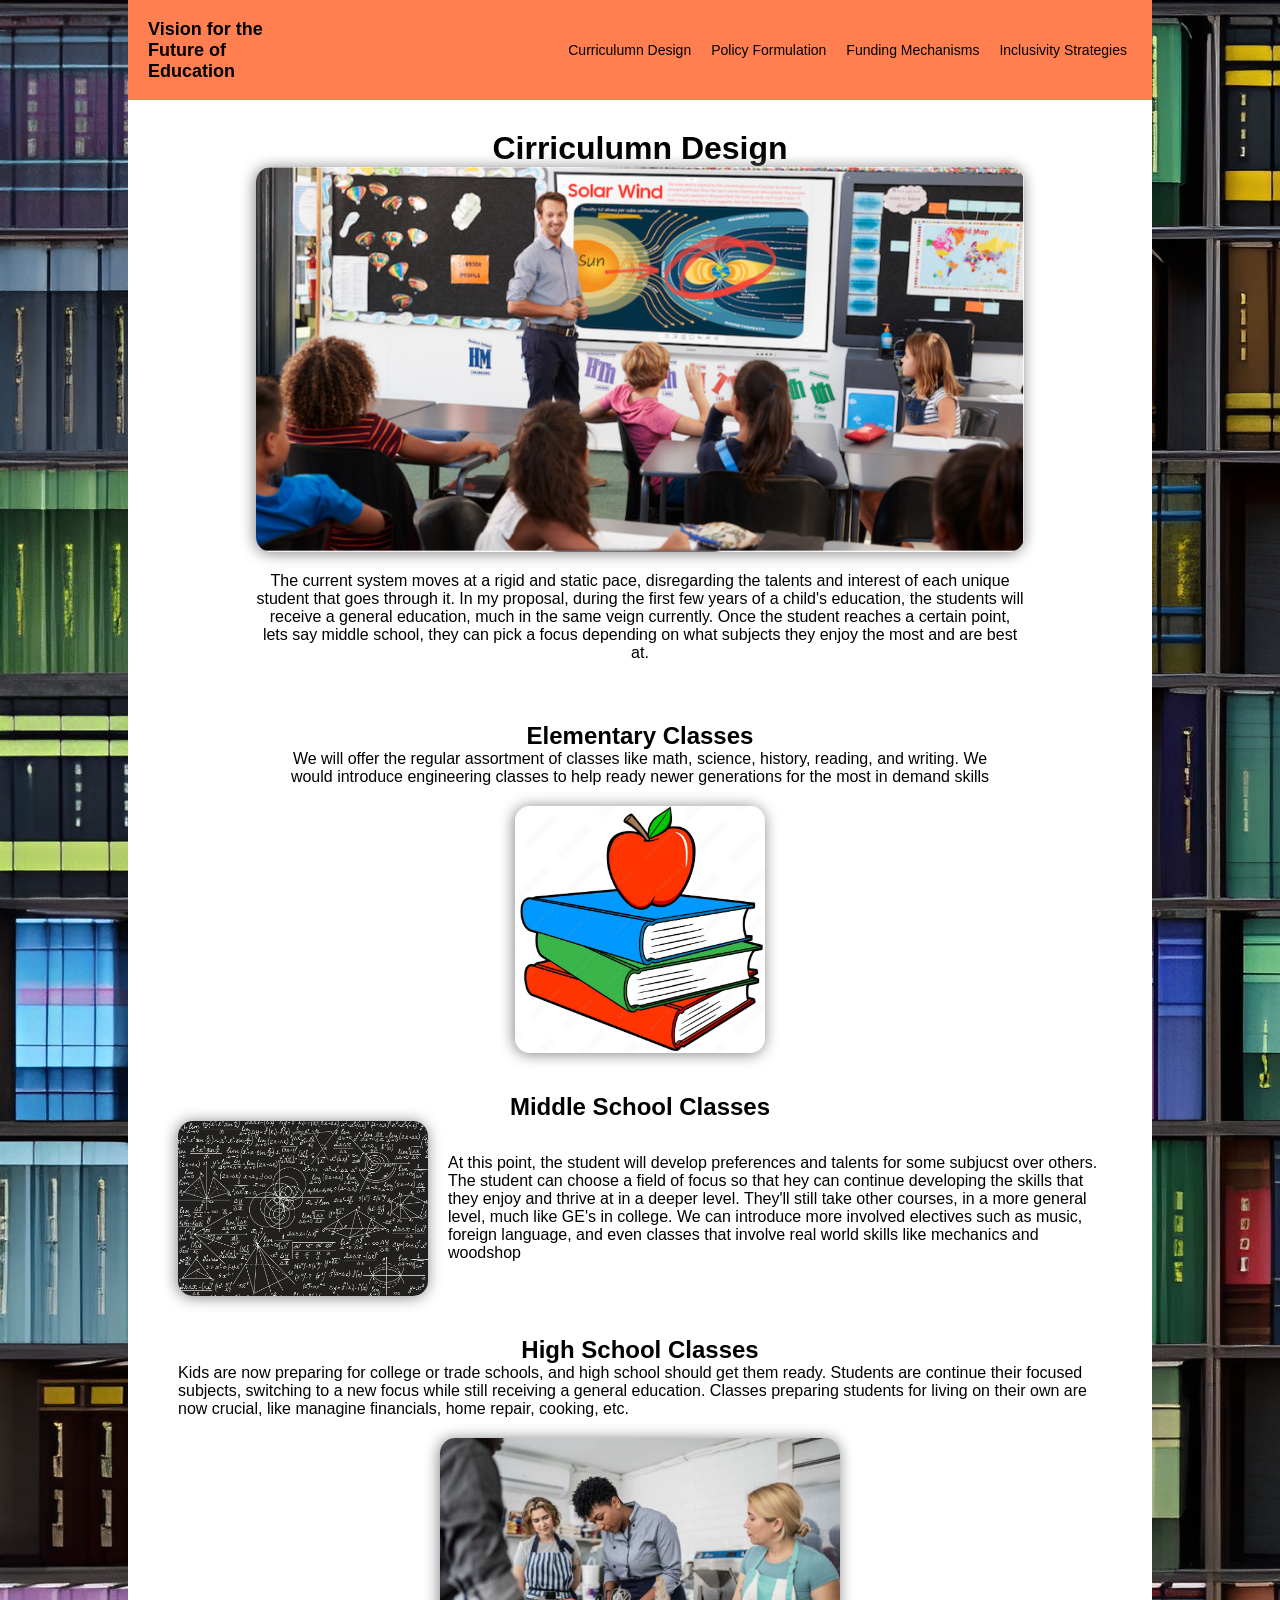
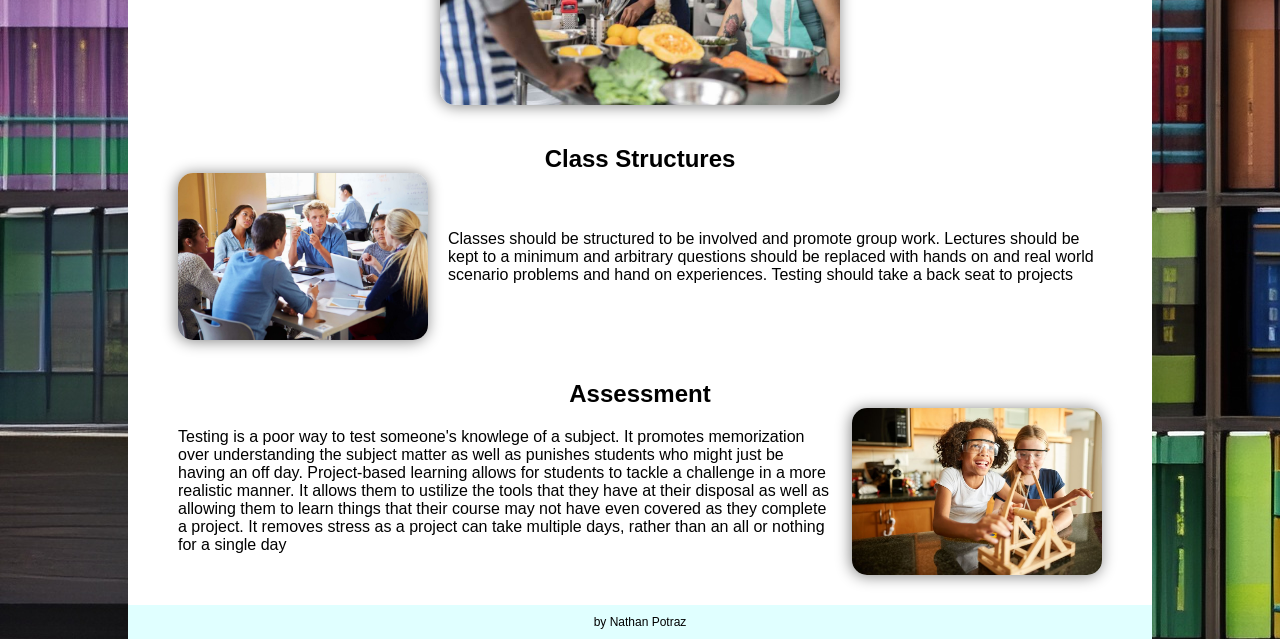
==== curriculum.html @ 0c66357b "Initial commit" ====
<!doctype html>
<html lang="en">
  <head>
    <meta charset="UTF-8" />
    <meta name="viewport" content="width=device-width, initial-scale=1" />
    <title>Cirriculumn Design</title>
    <link href="css/style.css" rel="stylesheet" />
  </head>
  <body>
    <div class="header">
      <a class="home" href="index.html">Vision for the Future of Education</a>
      <ul>
        <li><a href="curriculum.html">Curriculumn Design</a></li>
        <li><a href="policy.html">Policy Formulation</a></li>
        <li><a href="funding.html">Funding Mechanisms</a></li>
        <li><a href="inclusive.html">Inclusivity Strategies</a></li>
      </ul>
    </div>
    <div class="info">
      <h1>Cirriculumn Design</h1>
      <img class="heroimg" src="images/curricclass.png" alt="" />
      <p class="introtext">
        The current system moves at a rigid and static pace, disregarding the
        talents and interest of each unique student that goes through it. In my
        proposal, during the first few years of a child's education, the
        students will receive a general education, much in the same veign
        currently. Once the student reaches a certain point, lets say middle
        school, they can pick a focus depending on what subjects they enjoy the
        most and are best at.
      </p>

      <h2>Elementary Classes</h2>
      <div class="infosingle">
        <p style="padding: 0 10%; text-align: center;">
          We will offer the regular assortment of classes like math, science,
          history, reading, and writing. We would introduce engineering classes
          to help ready newer generations for the most in demand skills
        </p>
        <img class="infoimg" src="images/elemapple.png" alt="">
      </div>

      <h2>Middle School Classes</h2>
      <div class="infosection leftimg">
        <img src="images/middlemath.png" alt="" class="infoimg">
        <p>
          At this point, the student will develop preferences and talents for
          some subjucst over others. The student can choose a field of focus so
          that hey can continue developing the skills that they enjoy and thrive
          at in a deeper level. They'll still take other courses, in a more
          general level, much like GE's in college. We can introduce more
          involved electives such as music, foreign language, and even classes
          that involve real world skills like mechanics and woodshop
        </p>
      </div>

      <h2>High School Classes</h2>
      <div class="infosingle">
        <p>
          Kids are now preparing for college or trade schools, and high school
          should get them ready. Students are continue their focused subjects,
          switching to a new focus while still receiving a general education.
          Classes preparing students for living on their own are now crucial,
          like managine financials, home repair, cooking, etc.
        </p>
        <img class="cookimg" src="images/highcook.png" alt="">
      </div>

      <h2>Class Structures</h2>
      <div class="infosection leftimg">
        <img class="infoimg" src="images/structgroup.png" alt="">
        <p>
          Classes should be structured to be involved and promote group work.
          Lectures should be kept to a minimum and arbitrary questions should be
          replaced with hands on and real world scenario problems and hand on
          experiences. Testing should take a back seat to projects
        </p>
      </div>

      <h2>Assessment</h2>
      <div class="infosection rightimg">
        <p>
          Testing is a poor way to test someone's knowlege of a subject. It
          promotes memorization over understanding the subject matter as well as
          punishes students who might just be having an off day. Project-based
          learning allows for students to tackle a challenge in a more realistic
          manner. It allows them to ustilize the tools that they have at their
          disposal as well as allowing them to learn things that their course 
          may not have even covered as they complete a project. It removes 
          stress as a project can take multiple days, rather than an all or
          nothing for a single day
        </p>
        <img class="infoimg" src="images/assessproj.png" alt="">
      </div>
    </div>
    <div class="footer">
      <p>by Nathan Potraz</p>
    </div>
  </body>
</html>
---- css/style.css ----
* {
  margin: 0;
  padding: 0;
}

body {
  background-image: url("../images/bookbg.png");
  font-family: Arial, Helvetica, sans-serif;
  min-height: 100vh;
  display: flex;
  flex-direction: column;
}

img {
  border-radius: 15px;
  box-shadow: -1px 1px 15px gray;
}

.header a {
  color: black;
  text-align: center;
  text-decoration: none;
  font-size: 14px;
  padding: 100rx 5px;
}

a.home {
  font-size: 18px;
  max-width: 150px;
  text-align: left;
  font-weight: bolder;
}

.header,
.footer,
.info {
  margin: 0 10%;
  padding: 0 20px;
}

.header {
  background-color: coral;
  height: 100px;
  display: flex;
  justify-content: space-between;
  align-items: center;
}

.header ul {
  display: flex;
  align-items: center;
  height: 100%;
  list-style: none;
  gap: 10px;
}

.header li {
  display: flex;
  gap: 5px;
  align-items: center;
  height: 50%;
  border-radius: 5px;
  padding: 0 5px;
}

.header li:hover {
  background-color: gainsboro;
}

.content,
.info {
  display: flex;
  background-color: white;
  flex-grow: 1;
  flex-shrink: 1;
  margin: 0 10%;
  padding: 0 20px;
  padding: 30px 0;
}

.content {
  flex-wrap: wrap;
  justify-content: center;
  align-items: start;
  gap: 20px 50px;
  text-align: center;
}

.content img {
  width: 350px;
  height: 200px;
}

.content p {
  padding-top: 10px;
  font-size: 14px;
}

.card {
  max-width: 350px;
  display: flex;
  flex-direction: column;
  align-items: center;
}

.footer {
  background-color: lightcyan;
  display: flex;
  justify-content: center;
  align-items: center;
  margin: 0 10%;
  padding: 10px 20px;
}

.footer p {
  font-size: 12px;
}

.info {
  display: flex;
  flex-direction: column;
  align-items: center;
}

.info h1 {
  text-align: center;
}

.info h2 {
  padding-top: 40px;
}

.introtext {
  width: 75%;
  padding: 20px;
  text-align: center;
}

.heroimg {
  width: 75%;
}

.rightimg {
  flex-wrap: wrap;
}

.leftimg {
  flex-wrap: wrap-reverse;
}

.infosection, .infosingle {
  display: flex;
  padding: 10px 30px;
  justify-content: center;
  align-items: center;
  gap: 20px;
  padding: 0 50px;
}

.infosingle {
  flex-direction: column;
}

.infosection p {
  flex: 1;
  min-width: 60%;
}

.infoimg {
  flex: 1;
  max-width: 250px;
}

.cookimg {
  width: 400px;
}
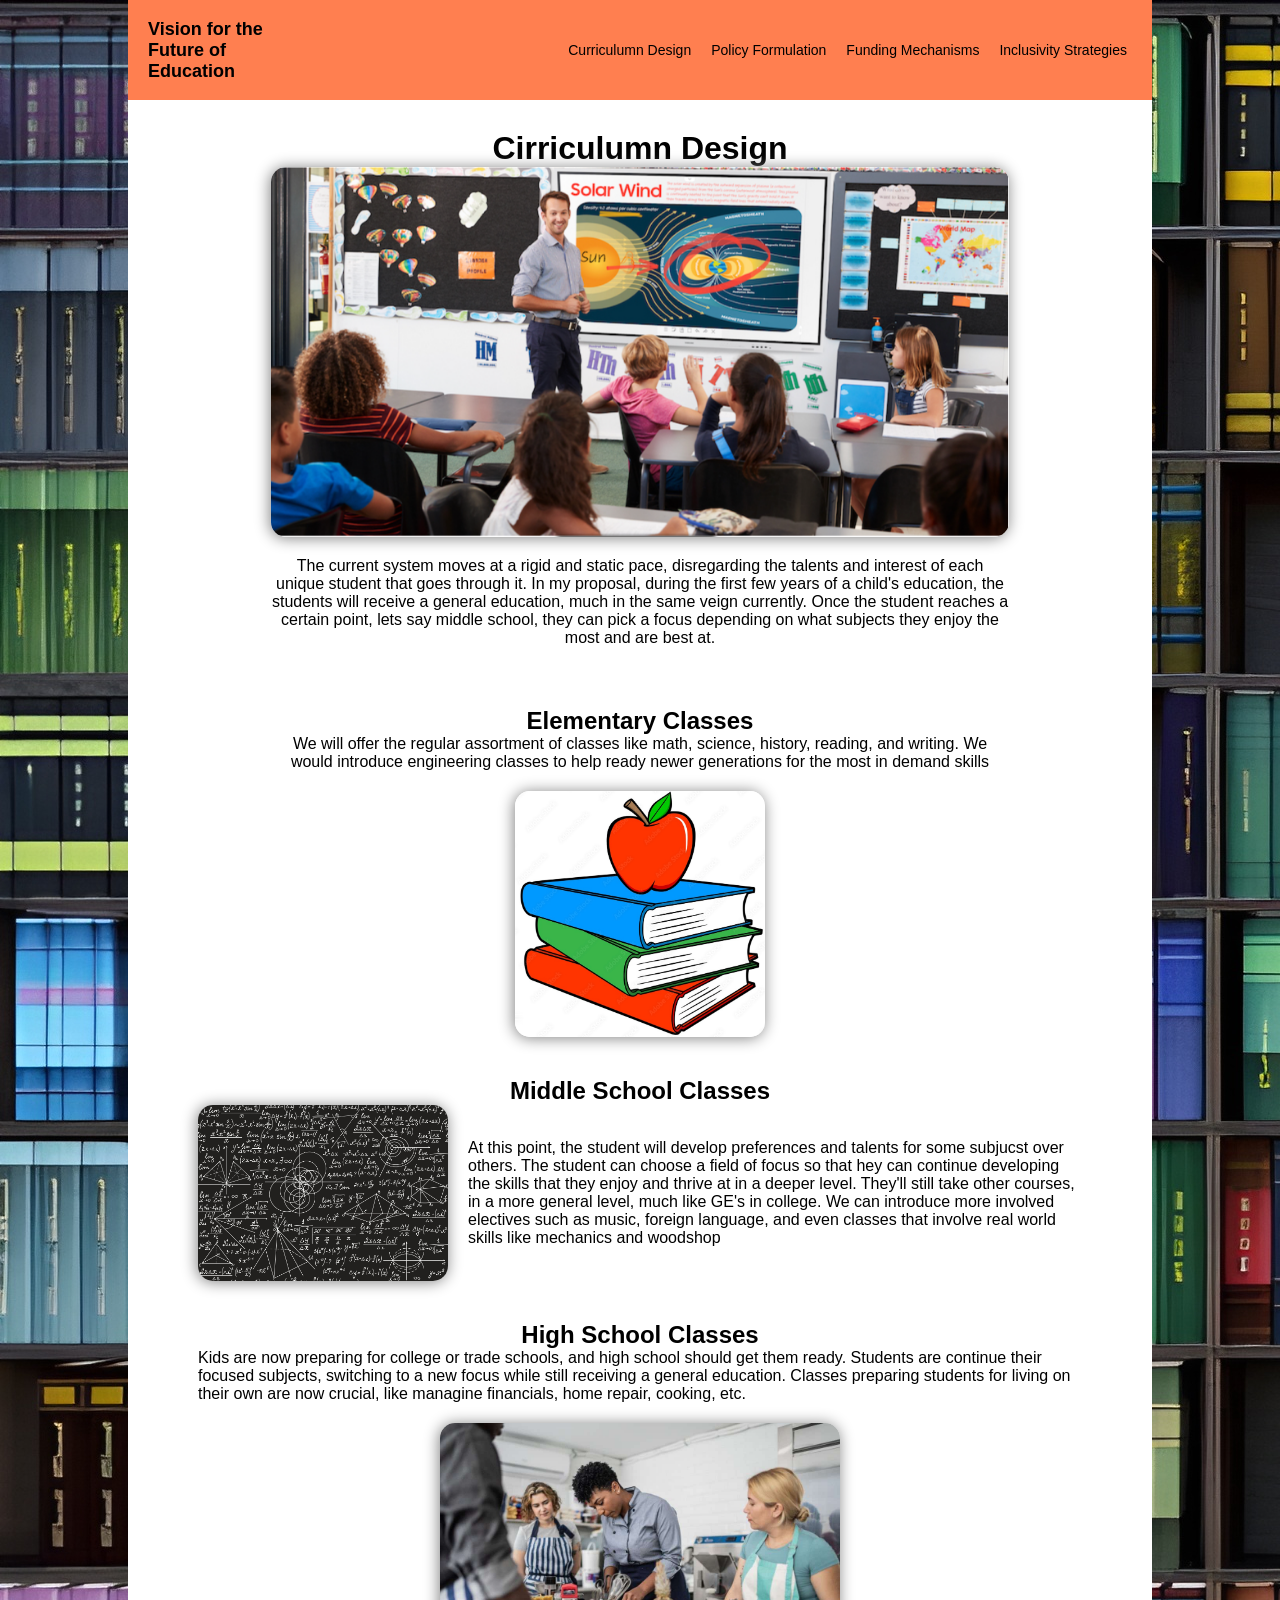
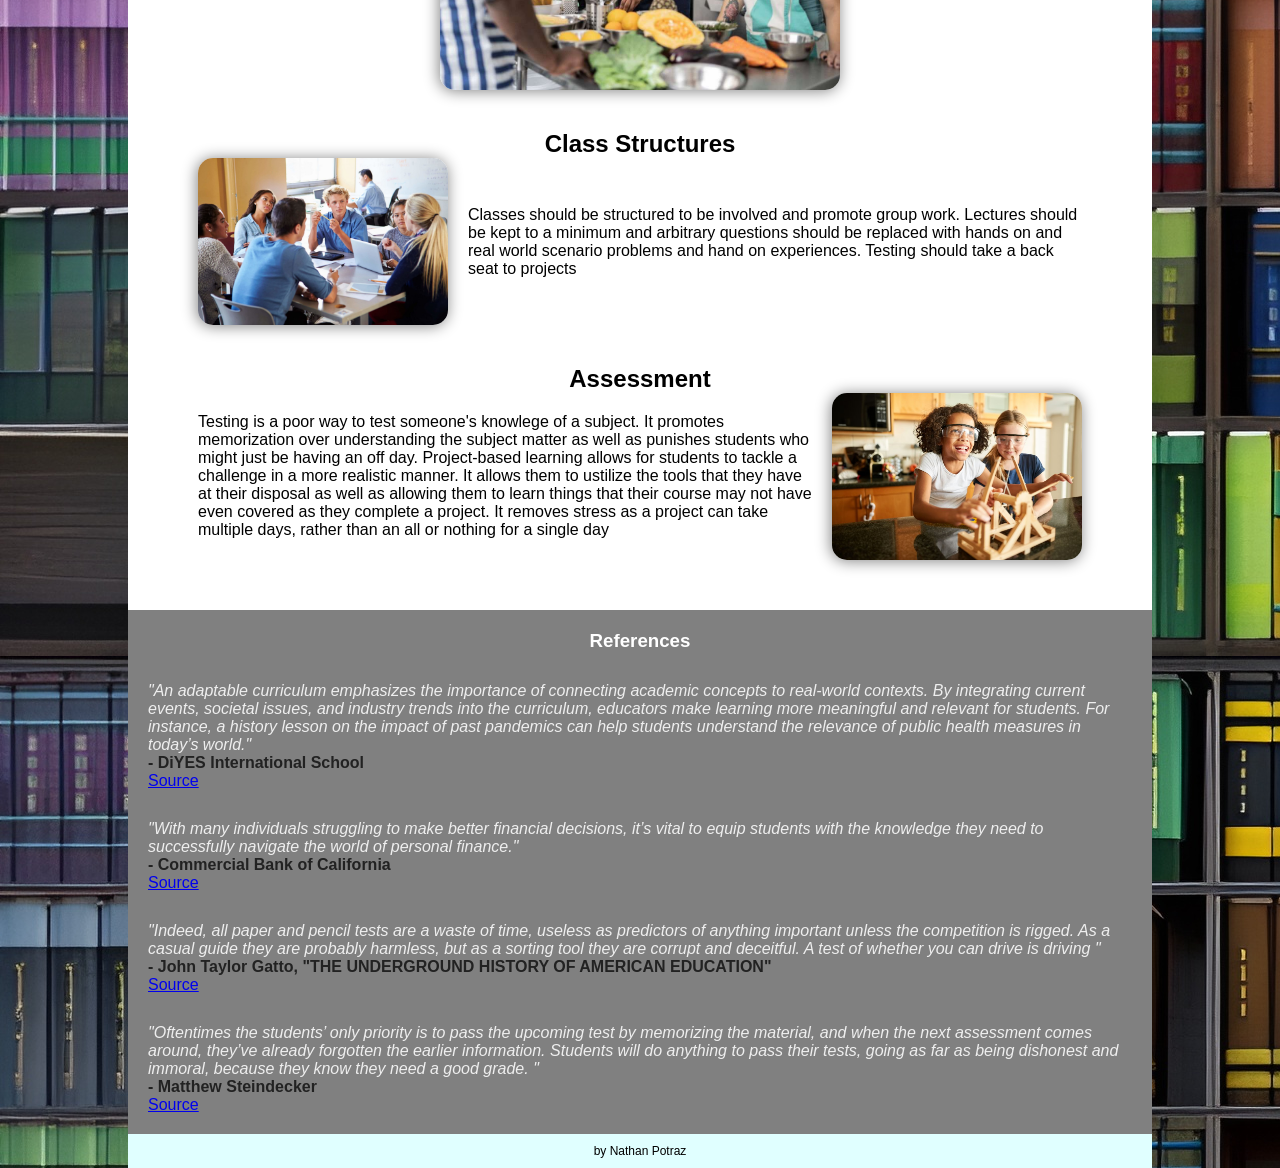
==== commit 52a286b5: "Added some references" ====
--- a/curriculum.html
+++ b/curriculum.html
@@ -31,17 +31,17 @@
 
       <h2>Elementary Classes</h2>
       <div class="infosingle">
-        <p style="padding: 0 10%; text-align: center;">
+        <p style="padding: 0 10%; text-align: center">
           We will offer the regular assortment of classes like math, science,
           history, reading, and writing. We would introduce engineering classes
           to help ready newer generations for the most in demand skills
         </p>
-        <img class="infoimg" src="images/elemapple.png" alt="">
+        <img class="infoimg" src="images/elemapple.png" alt="" />
       </div>
 
       <h2>Middle School Classes</h2>
       <div class="infosection leftimg">
-        <img src="images/middlemath.png" alt="" class="infoimg">
+        <img src="images/middlemath.png" alt="" class="infoimg" />
         <p>
           At this point, the student will develop preferences and talents for
           some subjucst over others. The student can choose a field of focus so
@@ -62,12 +62,12 @@
           Classes preparing students for living on their own are now crucial,
           like managine financials, home repair, cooking, etc.
         </p>
-        <img class="cookimg" src="images/highcook.png" alt="">
+        <img class="cookimg" src="images/highcook.png" alt="" />
       </div>
 
       <h2>Class Structures</h2>
       <div class="infosection leftimg">
-        <img class="infoimg" src="images/structgroup.png" alt="">
+        <img class="infoimg" src="images/structgroup.png" alt="" />
         <p>
           Classes should be structured to be involved and promote group work.
           Lectures should be kept to a minimum and arbitrary questions should be
@@ -84,12 +84,80 @@
           punishes students who might just be having an off day. Project-based
           learning allows for students to tackle a challenge in a more realistic
           manner. It allows them to ustilize the tools that they have at their
-          disposal as well as allowing them to learn things that their course 
-          may not have even covered as they complete a project. It removes 
+          disposal as well as allowing them to learn things that their course
+          may not have even covered as they complete a project. It removes
           stress as a project can take multiple days, rather than an all or
           nothing for a single day
         </p>
-        <img class="infoimg" src="images/assessproj.png" alt="">
+        <img class="infoimg" src="images/assessproj.png" alt="" />
+      </div>
+
+      <div class="references">
+        <h3>References</h3>
+        <p>
+          <em>
+            "An adaptable curriculum emphasizes the importance of connecting
+            academic concepts to real-world contexts. By integrating current
+            events, societal issues, and industry trends into the curriculum,
+            educators make learning more meaningful and relevant for students.
+            For instance, a history lesson on the impact of past pandemics can
+            help students understand the relevance of public health measures in
+            today’s world."
+          </em>
+          <br />
+          - DiYES International School
+        </p>
+        <a
+          href="https://medium.com/@diyesinternational/empowering-education-the-flexibility-and-adaptability-of-curriculum-to-meet-learners-needs-and-3c257883b5fa"
+          >Source</a
+        >
+
+        <p>
+          <em>
+            "With many individuals struggling to make better financial
+            decisions, it’s vital to equip students with the knowledge they need
+            to successfully navigate the world of personal finance."
+          </em>
+          <br />
+          - Commercial Bank of California
+        </p>
+        <a
+          href="https://cbcal.com/financial-literacy-importance-education/#:~:text=Students%20can%20learn%20the%20basics,can%20have%20long%2Dterm%20consequences"
+          >Source</a
+        >
+
+        <p>
+          <em
+            >"Indeed, all paper and pencil tests are a waste of time, useless as
+            predictors of anything important unless the competition is rigged.
+            As a casual guide they are probably harmless, but as a sorting tool
+            they are corrupt and deceitful. A test of whether you can drive is
+            driving "</em
+          >
+          <br />
+          - John Taylor Gatto, "THE UNDERGROUND HISTORY OF AMERICAN EDUCATION"
+        </p>
+        <a
+          href="https://archive.org/details/TheUndergroundHistoryOfAmericanEducation_643"
+          >Source</a
+        >
+
+        <p>
+          <em
+            >"Oftentimes the students’ only priority is to pass the upcoming
+            test by memorizing the material, and when the next assessment comes
+            around, they’ve already forgotten the earlier information. Students
+            will do anything to pass their tests, going as far as being
+            dishonest and immoral, because they know they need a good grade.
+            "</em
+          >
+          <br />
+          - Matthew Steindecker
+        </p>
+        <a
+          href="https://lionstale.org/9109/opinion/opinion-projects-help-students-learn-more-effectively-than-tests/"
+          >Source</a
+        >
       </div>
     </div>
     <div class="footer">
--- a/css/style.css
+++ b/css/style.css
@@ -75,7 +75,7 @@
   flex-shrink: 1;
   margin: 0 10%;
   padding: 0 20px;
-  padding: 30px 0;
+  padding-top: 30px;
 }
 
 .content {
@@ -148,7 +148,8 @@
   flex-wrap: wrap-reverse;
 }
 
-.infosection, .infosingle {
+.infosection,
+.infosingle {
   display: flex;
   padding: 10px 30px;
   justify-content: center;
@@ -174,3 +175,49 @@
 .cookimg {
   width: 400px;
 }
+
+.wip {
+  display: flex;
+  flex-direction: column;
+  background-color: white;
+  align-items: center;
+  justify-content: center;
+  flex-grow: 1;
+  flex-shrink: 1;
+  margin: 0 10%;
+  padding: 0 20px;
+  padding: 30px 0;
+  gap: 50px;
+}
+
+.wipimg {
+  justify-self: center;
+  align-self: center;
+  width: 75%;
+  max-width: 400px;
+  box-shadow: none;
+}
+
+.references {
+  padding: 20px;
+  width: 100%;
+  margin-top: 50px;
+  background-color: gray;
+}
+
+.references h3 {
+  text-align: center;
+  color: white;
+}
+
+.references p {
+  color: #222;
+  padding-top: 30px;
+  font-weight: bold;
+}
+
+
+em {
+  color: #eee;
+  font-weight: normal;
+}
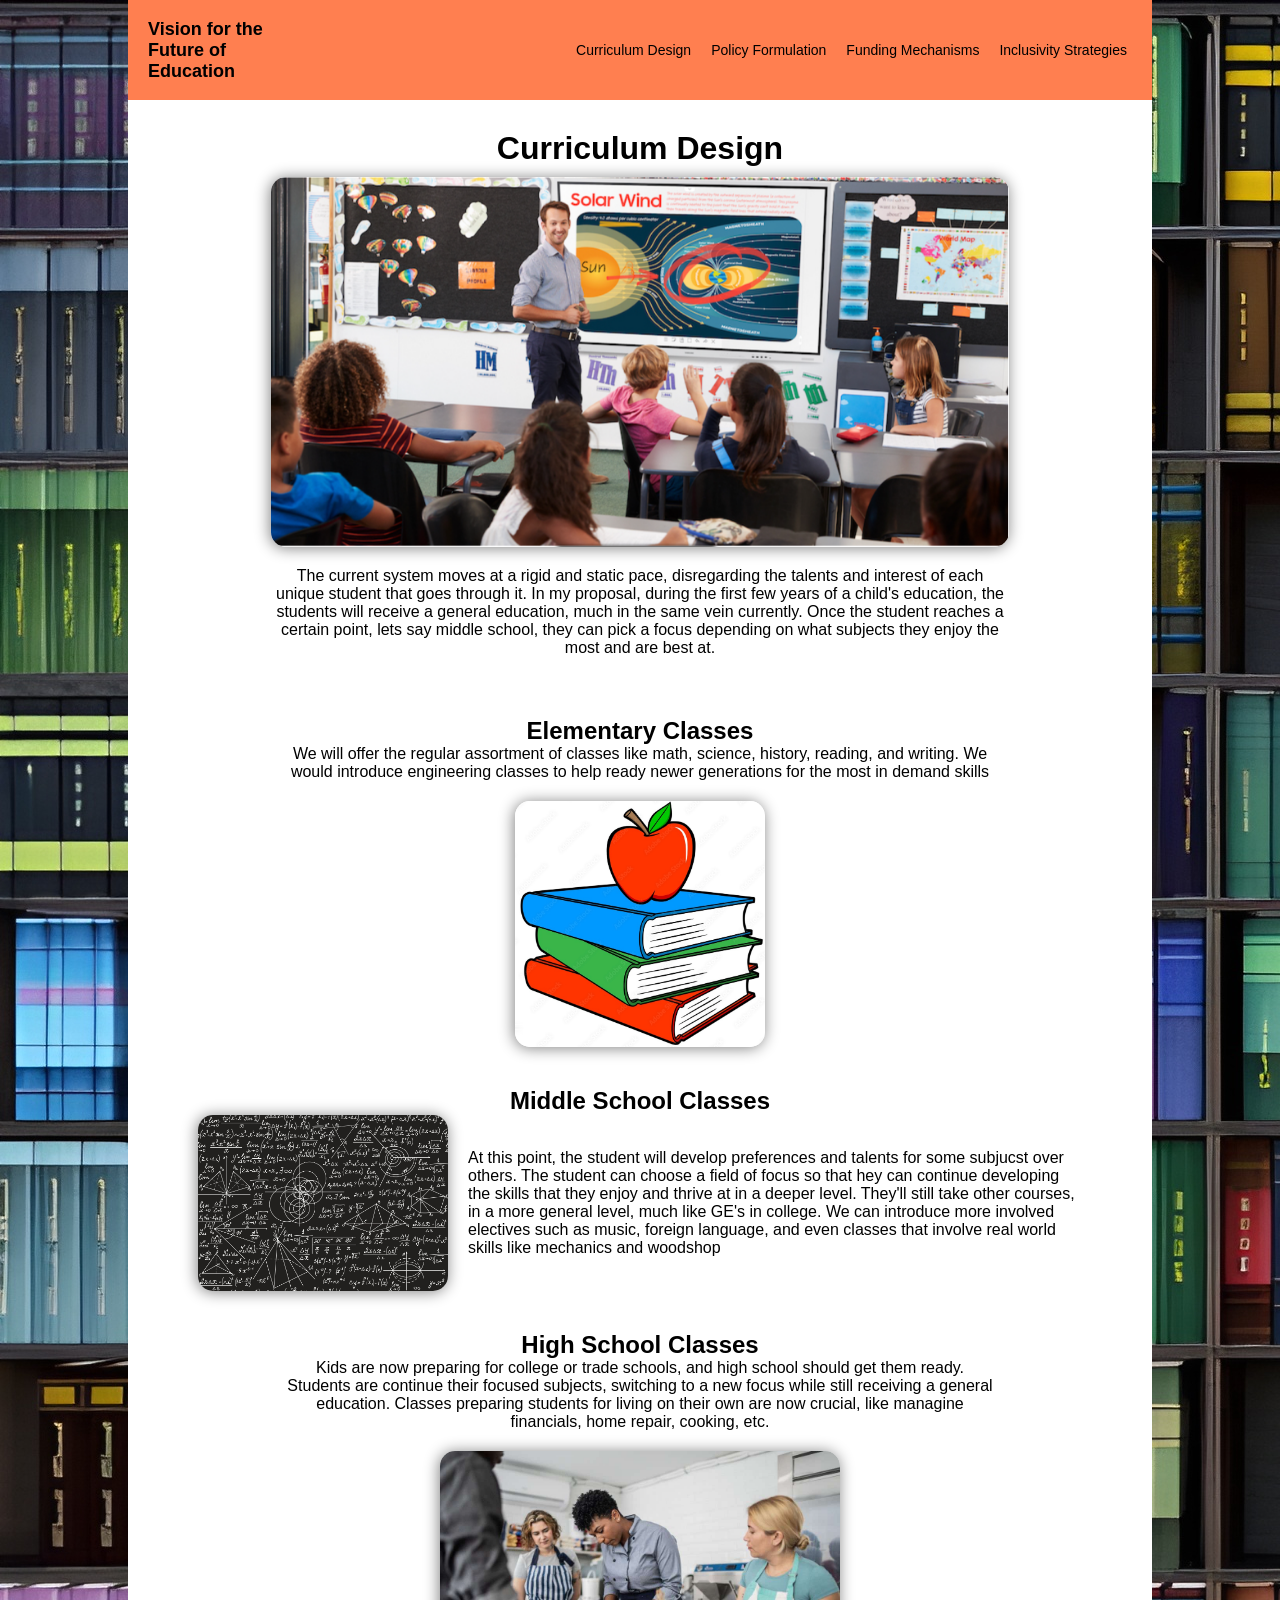
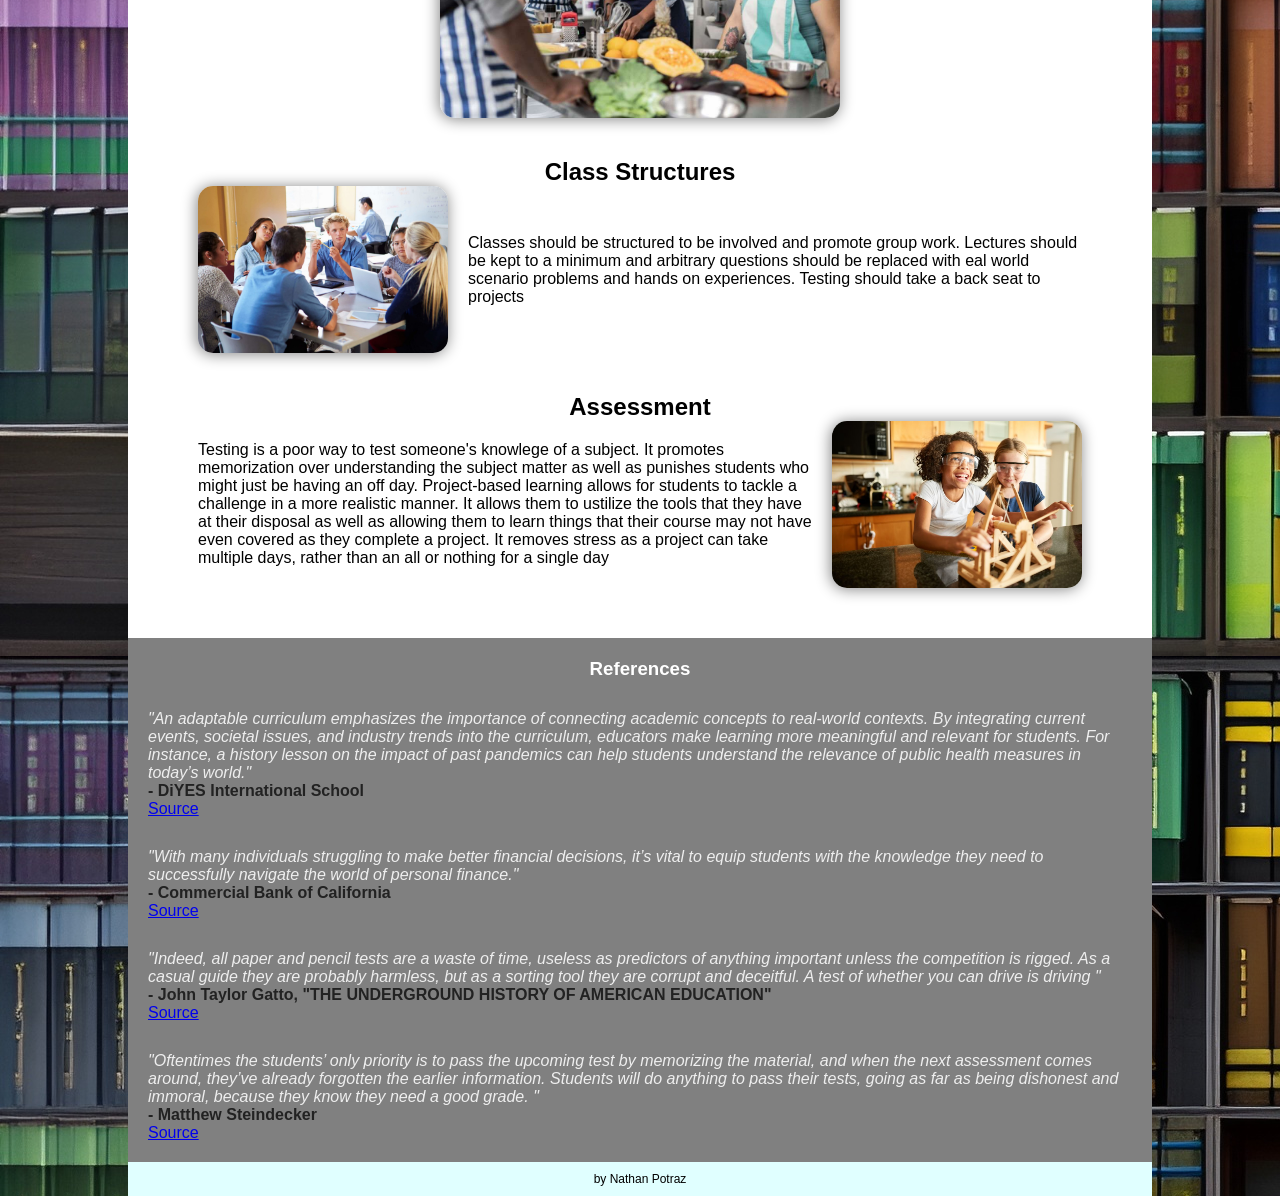
==== commit fa3744c0: "Finished Policy Formulation" ====
--- a/curriculum.html
+++ b/curriculum.html
@@ -3,27 +3,27 @@
   <head>
     <meta charset="UTF-8" />
     <meta name="viewport" content="width=device-width, initial-scale=1" />
-    <title>Cirriculumn Design</title>
+    <title>Curriculum Design</title>
     <link href="css/style.css" rel="stylesheet" />
   </head>
   <body>
     <div class="header">
       <a class="home" href="index.html">Vision for the Future of Education</a>
       <ul>
-        <li><a href="curriculum.html">Curriculumn Design</a></li>
+        <li><a href="curriculum.html">Curriculum Design</a></li>
         <li><a href="policy.html">Policy Formulation</a></li>
         <li><a href="funding.html">Funding Mechanisms</a></li>
         <li><a href="inclusive.html">Inclusivity Strategies</a></li>
       </ul>
     </div>
     <div class="info">
-      <h1>Cirriculumn Design</h1>
+      <h1>Curriculum Design</h1>
       <img class="heroimg" src="images/curricclass.png" alt="" />
       <p class="introtext">
         The current system moves at a rigid and static pace, disregarding the
         talents and interest of each unique student that goes through it. In my
         proposal, during the first few years of a child's education, the
-        students will receive a general education, much in the same veign
+        students will receive a general education, much in the same vein
         currently. Once the student reaches a certain point, lets say middle
         school, they can pick a focus depending on what subjects they enjoy the
         most and are best at.
@@ -31,7 +31,7 @@
 
       <h2>Elementary Classes</h2>
       <div class="infosingle">
-        <p style="padding: 0 10%; text-align: center">
+        <p>
           We will offer the regular assortment of classes like math, science,
           history, reading, and writing. We would introduce engineering classes
           to help ready newer generations for the most in demand skills
@@ -71,7 +71,7 @@
         <p>
           Classes should be structured to be involved and promote group work.
           Lectures should be kept to a minimum and arbitrary questions should be
-          replaced with hands on and real world scenario problems and hand on
+          replaced with eal world scenario problems and hands on
           experiences. Testing should take a back seat to projects
         </p>
       </div>
@@ -109,6 +109,7 @@
         </p>
         <a
           href="https://medium.com/@diyesinternational/empowering-education-the-flexibility-and-adaptability-of-curriculum-to-meet-learners-needs-and-3c257883b5fa"
+          target="_blank"
           >Source</a
         >
 
@@ -123,6 +124,7 @@
         </p>
         <a
           href="https://cbcal.com/financial-literacy-importance-education/#:~:text=Students%20can%20learn%20the%20basics,can%20have%20long%2Dterm%20consequences"
+          target="_blank"
           >Source</a
         >
 
@@ -139,6 +141,7 @@
         </p>
         <a
           href="https://archive.org/details/TheUndergroundHistoryOfAmericanEducation_643"
+          target="_blank"
           >Source</a
         >
 
@@ -156,6 +159,7 @@
         </p>
         <a
           href="https://lionstale.org/9109/opinion/opinion-projects-help-students-learn-more-effectively-than-tests/"
+          target="_blank"
           >Source</a
         >
       </div>
--- a/css/style.css
+++ b/css/style.css
@@ -138,6 +138,7 @@
 
 .heroimg {
   width: 75%;
+  margin-top:10px;
 }
 
 .rightimg {
@@ -160,6 +161,11 @@
 
 .infosingle {
   flex-direction: column;
+}
+
+.infosingle p {
+  padding: 0 10%;
+  text-align: center;
 }
 
 .infosection p {
@@ -170,6 +176,7 @@
 .infoimg {
   flex: 1;
   max-width: 250px;
+  max-height: 250px;
 }
 
 .cookimg {
@@ -216,7 +223,6 @@
   font-weight: bold;
 }
 
-
 em {
   color: #eee;
   font-weight: normal;
